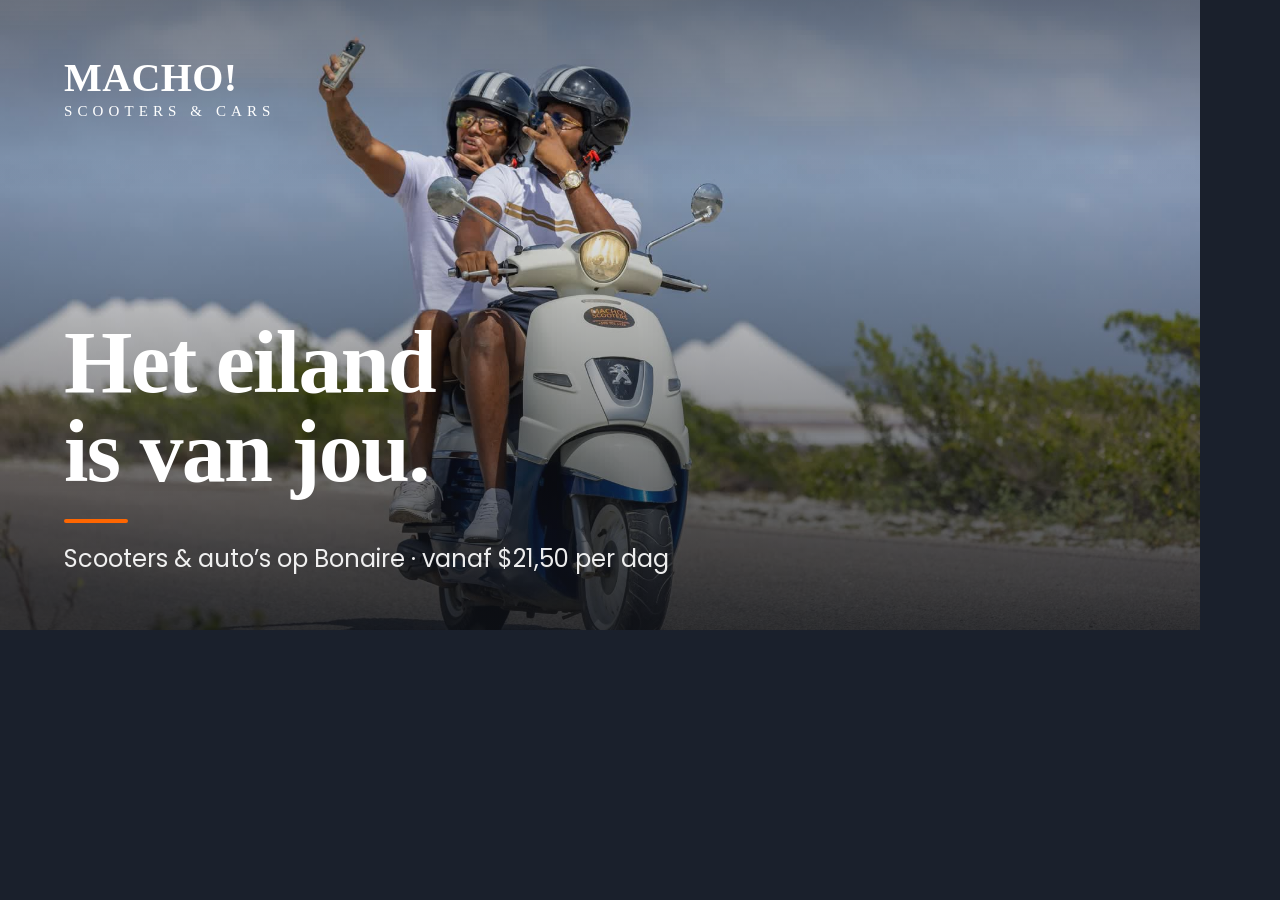
==== og.html @ 558087f3 "Macho! Scooters & Cars — Showroom Light mockup (pitch artifact, noindex) Co-Authored-By: Claude Fabl" ====
<!DOCTYPE html>
<html lang="nl">
<head>
<meta charset="utf-8">
<style>
@font-face { font-family: "Space Grotesk"; font-weight: 300 700; src: url("assets/fonts/space-grotesk-latin.woff2") format("woff2"); }
@font-face { font-family: "Poppins"; font-weight: 400; src: url("assets/fonts/poppins-400-latin.woff2") format("woff2"); }
* { margin: 0; box-sizing: border-box; }
body { width: 1200px; height: 630px; overflow: hidden; position: relative; font-family: "Poppins", sans-serif; background: #1a202c; }
.photo { position: absolute; inset: 0; }
.photo img { width: 100%; height: 100%; object-fit: cover; }
.shade { position: absolute; inset: 0; background:
  linear-gradient(to bottom, rgba(15,18,24,.38) 0%, rgba(15,18,24,0) 30%),
  linear-gradient(to top, rgba(15,18,24,.82) 0%, rgba(15,18,24,.25) 52%, rgba(15,18,24,0) 75%); }
.wrap { position: absolute; inset: 0; padding: 54px 64px; color: #fff; display: flex; flex-direction: column; justify-content: space-between; }
.lockup { font-family: "Space Grotesk"; font-weight: 700; font-size: 40px; letter-spacing: .01em; }
.lockup small { display: block; font-size: 15px; font-weight: 500; letter-spacing: .34em; margin-top: 2px; }
h1 { font-family: "Space Grotesk"; font-weight: 700; font-size: 88px; line-height: 1.02; letter-spacing: -0.02em; }
.rule { width: 64px; height: 4px; background: #fe6601; border-radius: 2px; margin: 22px 0 18px; }
.sub { font-size: 24px; color: rgba(255,255,255,.92); }
</style>
</head>
<body>
<div class="photo"><img src="assets/img/hero.jpg" alt=""></div>
<div class="shade"></div>
<div class="wrap">
  <div class="lockup">MACHO!<small>SCOOTERS &amp; CARS</small></div>
  <div>
    <h1>Het eiland<br>is van jou.</h1>
    <div class="rule"></div>
    <p class="sub">Scooters &amp; auto’s op Bonaire · vanaf $21,50 per dag</p>
  </div>
</div>
</body>
</html>
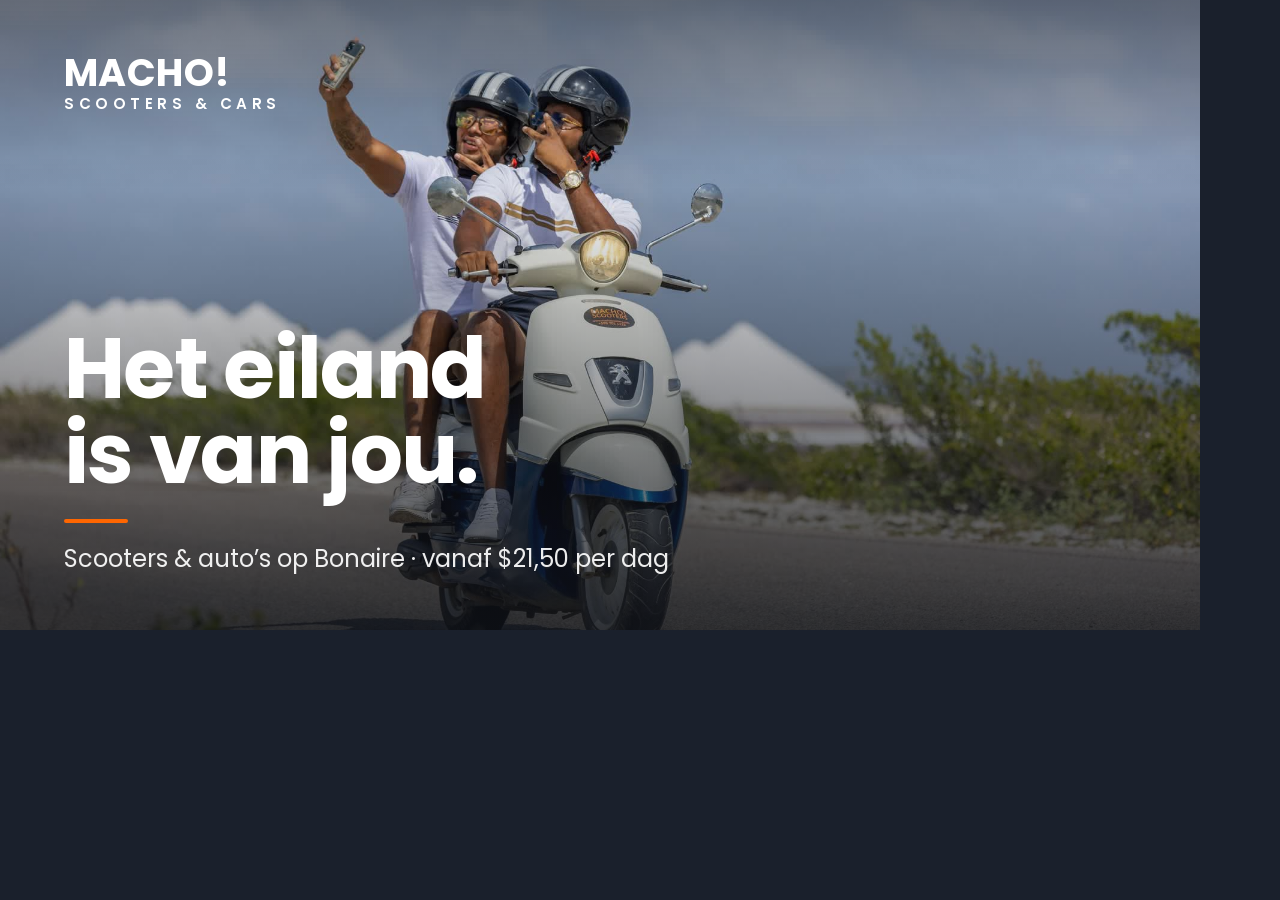
==== commit 08401cf3: "Use Poppins (brand font) site-wide; drop Space Grotesk" ====
--- a/og.html
+++ b/og.html
@@ -3,21 +3,22 @@
 <head>
 <meta charset="utf-8">
 <style>
-@font-face { font-family: "Space Grotesk"; font-weight: 300 700; src: url("assets/fonts/space-grotesk-latin.woff2") format("woff2"); }
 @font-face { font-family: "Poppins"; font-weight: 400; src: url("assets/fonts/poppins-400-latin.woff2") format("woff2"); }
+@font-face { font-family: "Poppins"; font-weight: 600; src: url("assets/fonts/poppins-600-latin.woff2") format("woff2"); }
+@font-face { font-family: "Poppins"; font-weight: 700; src: url("assets/fonts/poppins-700-latin.woff2") format("woff2"); }
 * { margin: 0; box-sizing: border-box; }
 body { width: 1200px; height: 630px; overflow: hidden; position: relative; font-family: "Poppins", sans-serif; background: #1a202c; }
 .photo { position: absolute; inset: 0; }
 .photo img { width: 100%; height: 100%; object-fit: cover; }
 .shade { position: absolute; inset: 0; background:
-  linear-gradient(to bottom, rgba(15,18,24,.38) 0%, rgba(15,18,24,0) 30%),
+  linear-gradient(to bottom, rgba(15,18,24,.42) 0%, rgba(15,18,24,0) 30%),
   linear-gradient(to top, rgba(15,18,24,.82) 0%, rgba(15,18,24,.25) 52%, rgba(15,18,24,0) 75%); }
 .wrap { position: absolute; inset: 0; padding: 54px 64px; color: #fff; display: flex; flex-direction: column; justify-content: space-between; }
-.lockup { font-family: "Space Grotesk"; font-weight: 700; font-size: 40px; letter-spacing: .01em; }
-.lockup small { display: block; font-size: 15px; font-weight: 500; letter-spacing: .34em; margin-top: 2px; }
-h1 { font-family: "Space Grotesk"; font-weight: 700; font-size: 88px; line-height: 1.02; letter-spacing: -0.02em; }
+.lockup { font-weight: 700; font-size: 38px; letter-spacing: .01em; line-height: 1; }
+.lockup small { display: block; font-size: 15px; font-weight: 600; letter-spacing: .3em; margin-top: 4px; }
+h1 { font-weight: 700; font-size: 84px; line-height: 1.02; letter-spacing: -0.02em; }
 .rule { width: 64px; height: 4px; background: #fe6601; border-radius: 2px; margin: 22px 0 18px; }
-.sub { font-size: 24px; color: rgba(255,255,255,.92); }
+.sub { font-size: 24px; font-weight: 400; color: rgba(255,255,255,.92); }
 </style>
 </head>
 <body>
